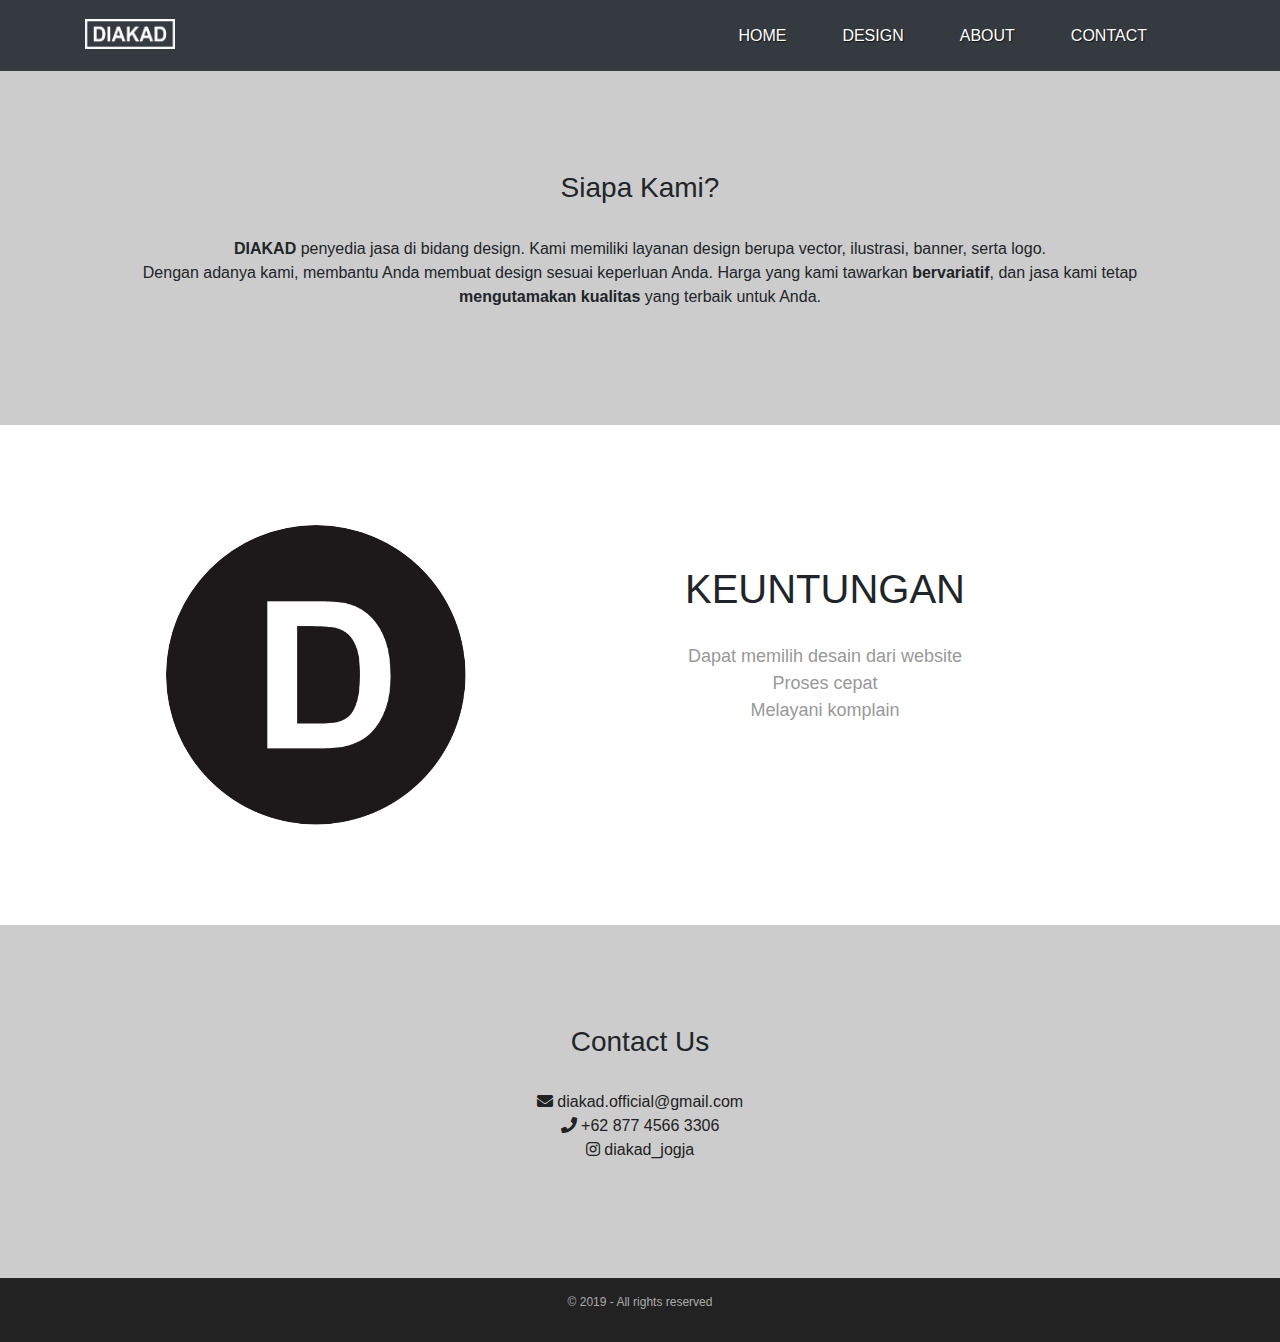
==== about.html @ 9ca5606b "diakad" ====
<!doctype html>
<html lang="en">
  <head>
    <!-- Required meta tags -->
    <meta charset="utf-8">
    <meta name="viewport" content="width=device-width, initial-scale=1, shrink-to-fit=no">

    <!-- Bootstrap CSS -->
    <link rel="stylesheet" href="bootstrap-4.3.1/css/bootstrap.min.css">

    <!-- Font Awesome -->
    <link rel="stylesheet" href="fontawesome-5.8.2/css/all.css">

    <!-- My CSS -->
    <link rel="stylesheet" href="style.css">

    <!-- Favicon -->
    <link rel="shortcut icon" href="img/logo-diakad.png" type="image/x-icon">

    <!-- JavaScript -->
    <script src="bootstrap-4.3.1/js/jquery.slim.min.js"></script>
    <script src="bootstrap-4.3.1/js/popper.min.js"></script>
    <script src="bootstrap-4.3.1/js/bootstrap.min.js"></script>

    <title>About - DIAKAD</title>
  </head>
  <body>

    <!-- Navbar -->
    <nav class="navbar navbar-expand-lg navbar-dark bg-dark custom">
      <div class="container">
        <a class="navbar-brand" href="index.html">
            <img src="img/diakad-brand.png" alt="logo-diakad" class="logodiakadbrand mb-2">
        </a>
        <button class="navbar-toggler" type="button" data-toggle="collapse" data-target="#navbarNavAltMarkup" aria-controls="navbarNavAltMarkup" aria-expanded="false" aria-label="Toggle navigation">
          <span class="navbar-toggler-icon"></span>
        </button>
        <div class="collapse navbar-collapse" id="navbarNavAltMarkup">
          <div class="navbar-nav ml-auto">
            <a class="nav-item nav-link" href="index.html">Home</a>
            <a class="nav-item nav-link" href="design.html">Design</a>
            <a class="nav-item nav-link" href="about.html">About</a>
            <a class="nav-item nav-link" href="about.html#contact">Contact</a>
          </div>
        </div>
      </div>
    </nav>
    <!-- akhir Navbar -->

    <!-- Siapa Kami? -->
    <div class="row siapakami text-center">
      <div class="col">
        <h3>Siapa Kami?</h3><br>
          <p><b>DIAKAD</b> penyedia jasa di bidang design. Kami memiliki layanan design berupa vector, ilustrasi, banner, serta logo. <br>Dengan adanya kami, membantu Anda membuat design sesuai keperluan Anda. Harga yang kami tawarkan <b>bervariatif</b>, dan jasa kami tetap <br><b>mengutamakan kualitas</b>
          yang terbaik untuk Anda.</p>
      </div>
    </div>
    <!-- akhir Siapa Kami> -->

    <!-- Portfolio 1 -->
    <div class="row portfolio1 text-center">
      <div class="col-lg-5">
        <img src="img/logo-diakad.png" alt="logo-diakad" class="img-fluid logodiakad rounded-circle">
      </div>
      <div class="col-lg-6">
        <h3>Keuntungan</h3>
          <p><b>Dapat</b> memilih desain dari website<br>Proses <b>cepat</b><br>Melayani komplain</p>
        </ul>
      </div>
    </div>
    <!-- akhir Portfolio 1 -->

    <!-- Kontak -->
    <div id="contact" class="row kontak text-center">
      <div class="col">
        <h3>Contact Us</h3><br>
        <ul class="list-unstyled">
          <a href="mailto:diakad.official@gmail.com" target="_blank">
            <li><i class="fas fa-envelope"></i> diakad.official@gmail.com</li>
          </a>
          <a href="https://s.id/diakad-order" target="_blank">
            <li><i class="fas fa-phone"></i> +62 877 4566 3306</li>
          </a>
          <a href="https://www.instagram.com/diakad_jogja" target="_blank">
            <li><i class="fab fa-instagram"></i> diakad_jogja</li>
          </a>
        </ul>
      </div>
    </div>
    <!-- akhir Kontak -->

    <!-- footer -->
    <div class="row footer2">
      <div class="col-lg">
          <p>&copy; 2019 - All rights reserved</p>
      </div>
    </div>
    <!-- akhir Footer -->
  </body>
</html>
---- style.css ----
/* Html */
html, body {
    max-width: 100%;
    overflow-x: hidden;
}

/* Navbar */
.navbar {
    position: relative;
    z-index: 1;
}
.navbar-brand {
    font-family: Helvetica;
    font-size: 30px;
}

/* Jumbotron */
.jumbotron {
    background-image: url(img/jumbotron-bg.jpg);
    background-size: cover;
    height: 575px;
    text-align: center;
    position: relative;
}

.jumbotron .container {
    position: relative;
    z-index: 1;
}

.jumbotron::after {
    content: '';
    display: block;
    width: 100%;
    height: 100%;
    background-image: linear-gradient(to top, rgba(0, 0, 0, 1), rgba(0,0,0,0));
    position: absolute;
    bottom: 0;
}

.jumbotron .display-4 {
    font-size: 30px;
    color: white;
    font-weight: 200;
    text-shadow: 1px 1px 1px rgba(0, 0, 0, 0.7);
    margin-top: 140px;
    margin-bottom: 30px;
}

/* About Us */
.aboutus {
    margin-top: 100px;
    text-align: center;
}

.aboutus h3 {
    font-size: 30px;
    font-weight: 200;
    text-transform: uppercase;
    margin-top: 10px;
}

.aboutus p {
    font-size: 18px;
    color: #999999;
    font-weight: 200;
    margin: 30px 0;
}

/* Service */
.service {
    margin-top: 100px;
    background-color: #cccccc;
    padding: 100px;
}

.service h3 {
    font-size: 30px;
    font-weight: 200;
    text-transform: uppercase;
    margin-top: -20px;
    margin-bottom: 50px;
}

.service p {
    font-size: 18px;
    color: #222;
    font-weight: 200;
    margin: 10px 0;
}

/* Design */
.design {
    margin-top: 50px;
    padding: auto;
}

.design h3 {
    font-size: 30px;
    font-weight: 200;
    text-transform: uppercase;
    margin-top: -20px;
    margin-bottom: 50px;
}

.design p {
    font-size: 18px;
    color: #222;
    font-weight: 200;
    margin: 10px 0;
}

/* Design 2 */
.design2 {
    padding: auto;
}

.design2 h3 {
    font-size: 30px;
    font-weight: 200;
    text-transform: uppercase;
    margin-top: -20px;
    margin-bottom: 50px;
}

.design2 p {
    font-size: 18px;
    color: #222;
    font-weight: 200;
    margin: 10px 0;
}

/* Footer */
.footer {
    margin-top: 50px;
    background-color: #cccccc;
    padding: 100px;
}

.footer p {
    font-size: 16px;
    color: #333;
    text-align: center;
}

.footer h3 {
    color: #222;
    text-align: center;
}

.footer2 {
    background-color: #222;
    padding: 15px;
}

.footer2 p {
    font-size: 12px;
    color: #ACACAC;
    text-align: center;
}

/* Siapa Kami? */
.siapakami {
    background-color: #cccccc;
    padding: 100px;
}

/* Kontak */
.kontak {
    background-color: #cccccc;
    padding: 100px;
}

.kontak a {
    color: #222;
    text-decoration: none;
}

/* Portfolio1 */
.portfolio1 {
    padding: 100px;
}

.portfolio1 h3 {
    font-size: 40px;
    font-weight: 200;
    text-transform: uppercase;
    margin-top: 40px;
}

.portfolio1 p {
    font-size: 18px;
    color: #999999;
    font-weight: 200;
    margin: 30px 0;
}


/* Lainnya */
.tombol {
    text-transform: uppercase;
    color: white;
}

.tombol2 {
    width: 200px;
    height: 200px;
    text-transform: uppercase;
    color: white;
    border-radius: 0;
}

.col-lg a {
    padding-top: 85px;
}

.logodiakad {
    width: 300px;
    height: 300px;
}

.logodiakadcustom {
    margin-bottom: 10px;
    width: 200px;
    height: 200px;
}

.logodiakadbrand {
    width: 90px;
    height: 30px;
}

/* Custom */
.navbar-brand, .nav-link {
    color: white !important;
    text-shadow: 1px 1px 1px rgba(0, 0, 0, 0.7);
}

/** Selector **/
::-webkit-scrollbar {
    width:5px;
    height:5px;
}

::-webkit-scrollbar-thumb {
    background-color: #222;
}

::selection {
    background:#222;
    color:#fff;
}

::-moz-selection{
    background:#222;
    color:#fff;
}

/* Versi Mobile */
@media (max-width:768px) {
    .navbar {
        background-color:#343a40!important;
    }
    .navbar-brand, .nav-link {
        color: white !important;
        text-shadow: 1px 1px 1px rgba(0, 0, 0, 0.7);
        background-color:#343a40!important;
    }
    a.bg-dark:focus,a.bg-dark:hover,button.bg-dark:focus,button.bg-dark:hover {
        background-color:#1d2124!important
    }

    .service {
        padding:4rem 2rem
    }
}

/* Versi Tablet */
@media (max-width: 1000px) { 
    .navbar {
        background-color:#343a40!important;
    }
    .navbar-brand, .nav-link {
        color: white !important;
        text-shadow: 1px 1px 1px rgba(0, 0, 0, 0.7);
        background-color:#343a40!important;
    }
    a.bg-dark:focus,a.bg-dark:hover,button.bg-dark:focus,button.bg-dark:hover {
        background-color:#1d2124!important
    }
}


/* Versi Desktop */
@media (min-width: 992px) { 
    .navbar-brand, .nav-link {
        color: white !important;
        text-shadow: 1px 1px 1px rgba(0, 0, 0, 0.7);
    }
    .nav-link {
        text-transform: uppercase;
        margin-right: 40px;
    }

    .nav-link:hover::after {
        content: '';
        display: block;
        border-bottom: 3px solid #222222;
        width: 20px;
        margin: auto;
        padding-bottom: 5px;
        margin-bottom: -8px;
    }

    .jumbotron {
        margin-top: -75px;
        height: 640px;
    }

    .jumbotron .display-4 {
        font-size: 60px;
    }

    .aboutus {
        text-align: left;
    }

    .aboutus h3 {
        font-size: 50px;
    }
    .logodiakad {
        width: 300px;
        height: 300px;
    }

    .dummy {
        width: 300px;
        height: 300px;
    }
}
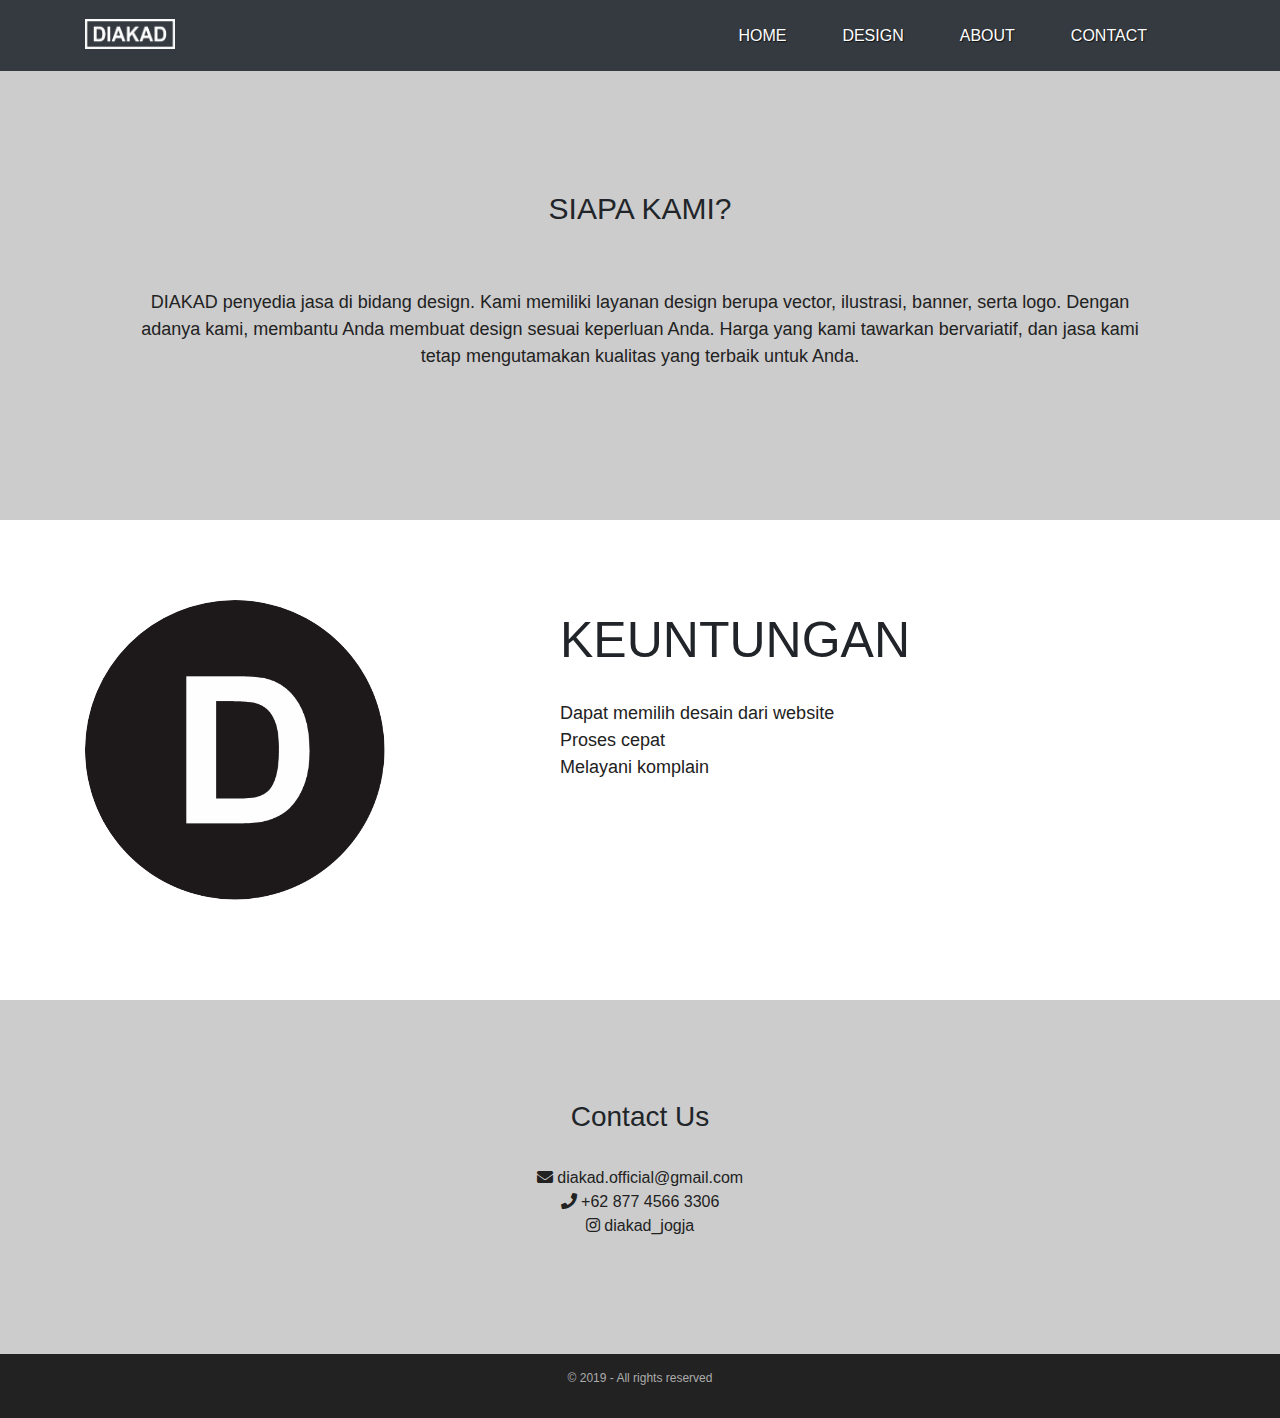
==== commit 3fee4a7b: "diakad" ====
--- a/about.html
+++ b/about.html
@@ -51,14 +51,17 @@
     <div class="row siapakami text-center">
       <div class="col">
         <h3>Siapa Kami?</h3><br>
-          <p><b>DIAKAD</b> penyedia jasa di bidang design. Kami memiliki layanan design berupa vector, ilustrasi, banner, serta logo. <br>Dengan adanya kami, membantu Anda membuat design sesuai keperluan Anda. Harga yang kami tawarkan <b>bervariatif</b>, dan jasa kami tetap <br><b>mengutamakan kualitas</b>
+          <p><b>DIAKAD</b> penyedia jasa di bidang design. Kami memiliki layanan design berupa vector, ilustrasi, banner, serta logo. Dengan adanya kami, membantu Anda membuat design sesuai keperluan Anda. Harga yang kami tawarkan <b>bervariatif</b>, dan jasa kami tetap <b>mengutamakan kualitas</b>
           yang terbaik untuk Anda.</p>
       </div>
     </div>
     <!-- akhir Siapa Kami> -->
 
-    <!-- Portfolio 1 -->
-    <div class="row portfolio1 text-center">
+    <!-- Container -->
+    <div class="container">
+
+    <!-- Keuntungan -->
+    <div class="row keuntungan">
       <div class="col-lg-5">
         <img src="img/logo-diakad.png" alt="logo-diakad" class="img-fluid logodiakad rounded-circle">
       </div>
@@ -68,7 +71,10 @@
         </ul>
       </div>
     </div>
-    <!-- akhir Portfolio 1 -->
+    <!-- akhir Keuntungan -->
+
+    </div>
+    <!-- akhir Container -->
 
     <!-- Kontak -->
     <div id="contact" class="row kontak text-center">
--- a/style.css
+++ b/style.css
@@ -14,11 +14,11 @@
     font-size: 30px;
 }
 
-/* Jumbotron */
+/* jumbotron */
 .jumbotron {
     background-image: url(img/jumbotron-bg.jpg);
     background-size: cover;
-    height: 575px;
+    height: 590px;
     text-align: center;
     position: relative;
 }
@@ -49,6 +49,7 @@
 
 /* About Us */
 .aboutus {
+    padding: 50px;
     margin-top: 100px;
     text-align: center;
 }
@@ -62,7 +63,7 @@
 
 .aboutus p {
     font-size: 18px;
-    color: #999999;
+    color: #222;
     font-weight: 200;
     margin: 30px 0;
 }
@@ -162,13 +163,28 @@
 /* Siapa Kami? */
 .siapakami {
     background-color: #cccccc;
-    padding: 100px;
+    padding: 120px;
+    text-align: center;
+}
+
+.siapakami h3 {
+    font-size: 30px;
+    font-weight: 200;
+    text-transform: uppercase;
+}
+
+.siapakami p {
+    font-size: 18px;
+    color: #222;
+    font-weight: 200;
+    margin: 30px 0;
 }
 
 /* Kontak */
 .kontak {
     background-color: #cccccc;
     padding: 100px;
+    margin-top: 100px;
 }
 
 .kontak a {
@@ -176,25 +192,25 @@
     text-decoration: none;
 }
 
-/* Portfolio1 */
-.portfolio1 {
-    padding: 100px;
-}
-
-.portfolio1 h3 {
-    font-size: 40px;
-    font-weight: 200;
-    text-transform: uppercase;
-    margin-top: 40px;
-}
-
-.portfolio1 p {
-    font-size: 18px;
-    color: #999999;
+/* Keuntungan */
+.keuntungan {
+    margin-top: 80px;
+    text-align: center;
+}
+
+.keuntungan h3 {
+    font-size: 30px;
+    font-weight: 200;
+    text-transform: uppercase;
+    margin-top: 10px;
+}
+
+.keuntungan p {
+    font-size: 18px;
+    color: #222;
     font-weight: 200;
     margin: 30px 0;
 }
-
 
 /* Lainnya */
 .tombol {
@@ -314,7 +330,7 @@
 
     .jumbotron {
         margin-top: -75px;
-        height: 640px;
+        height: 675px;
     }
 
     .jumbotron .display-4 {
@@ -328,6 +344,16 @@
     .aboutus h3 {
         font-size: 50px;
     }
+
+    .keuntungan {
+        text-align: left;
+    }
+
+
+    .keuntungan h3 {
+        font-size: 50px;
+    }
+
     .logodiakad {
         width: 300px;
         height: 300px;
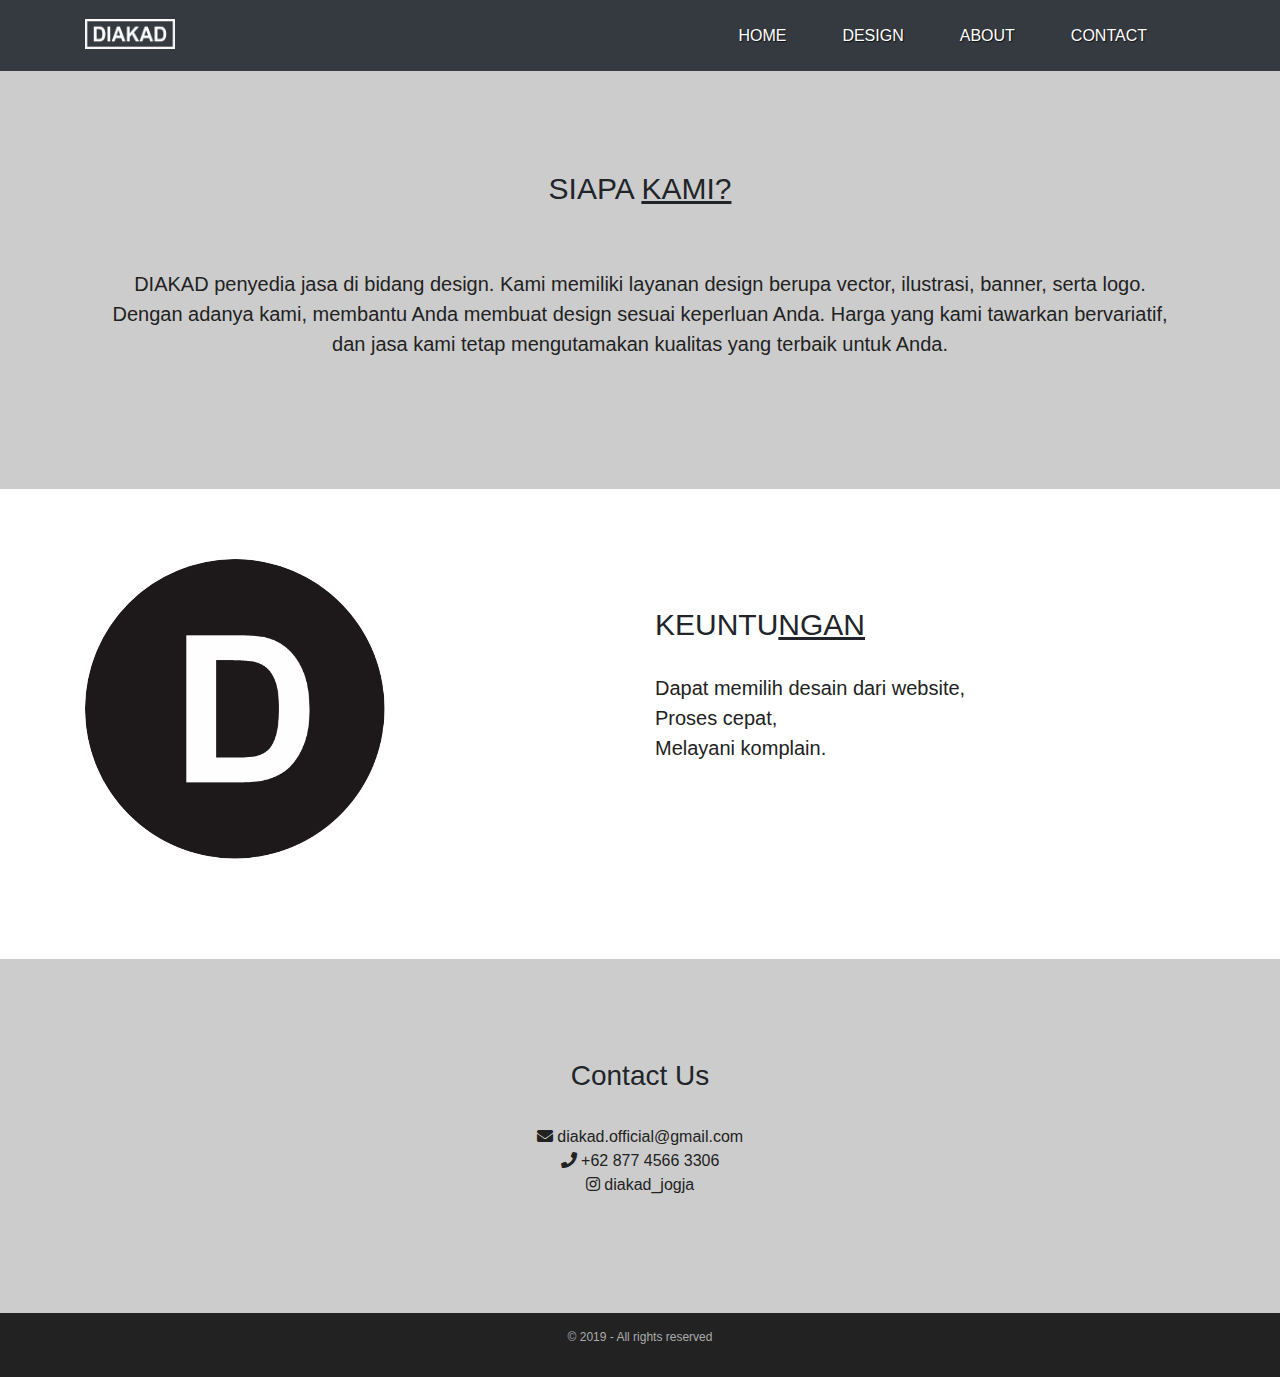
==== commit e9fec13d: "diakad" ====
--- a/about.html
+++ b/about.html
@@ -50,7 +50,7 @@
     <!-- Siapa Kami? -->
     <div class="row siapakami text-center">
       <div class="col">
-        <h3>Siapa Kami?</h3><br>
+        <h3>Siapa <u>Kami?</u></h3><br>
           <p><b>DIAKAD</b> penyedia jasa di bidang design. Kami memiliki layanan design berupa vector, ilustrasi, banner, serta logo. Dengan adanya kami, membantu Anda membuat design sesuai keperluan Anda. Harga yang kami tawarkan <b>bervariatif</b>, dan jasa kami tetap <b>mengutamakan kualitas</b>
           yang terbaik untuk Anda.</p>
       </div>
@@ -60,18 +60,19 @@
     <!-- Container -->
     <div class="container">
 
-    <!-- Keuntungan -->
-    <div class="row keuntungan">
-      <div class="col-lg-5">
-        <img src="img/logo-diakad.png" alt="logo-diakad" class="img-fluid logodiakad rounded-circle">
+      <!-- Keuntungan -->
+      <div class="row keuntungan">
+        <div class="col-lg-6">
+          <a href="img/logo-diakad.png">
+          <img src="img/logo-diakad.png" alt="logo-diakad" class="img-fluid logodiakad rounded-circle"></a>
+        </div>
+        <div class="col-lg-6">
+          <h3 class="mt-5">Keuntu<u>ngan</u></h3>
+            <p><b>Dapat</b> memilih desain dari website,<br>Proses <b>cepat</b>,<br>Melayani komplain.</p>
+          </ul>
+        </div>
       </div>
-      <div class="col-lg-6">
-        <h3>Keuntungan</h3>
-          <p><b>Dapat</b> memilih desain dari website<br>Proses <b>cepat</b><br>Melayani komplain</p>
-        </ul>
-      </div>
-    </div>
-    <!-- akhir Keuntungan -->
+      <!-- akhir Keuntungan -->
 
     </div>
     <!-- akhir Container -->
--- a/style.css
+++ b/style.css
@@ -49,7 +49,6 @@
 
 /* About Us */
 .aboutus {
-    padding: 50px;
     margin-top: 100px;
     text-align: center;
 }
@@ -58,7 +57,7 @@
     font-size: 30px;
     font-weight: 200;
     text-transform: uppercase;
-    margin-top: 10px;
+    margin-top: 50px;
 }
 
 .aboutus p {
@@ -66,6 +65,15 @@
     color: #222;
     font-weight: 200;
     margin: 30px 0;
+}
+
+.aboutus a {
+    color: #2288bb;
+    text-decoration: none;
+}
+
+.aboutus a:hover {
+    color: #222;
 }
 
 /* Service */
@@ -163,7 +171,7 @@
 /* Siapa Kami? */
 .siapakami {
     background-color: #cccccc;
-    padding: 120px;
+    padding: 100px;
     text-align: center;
 }
 
@@ -174,7 +182,7 @@
 }
 
 .siapakami p {
-    font-size: 18px;
+    font-size: 20px;
     color: #222;
     font-weight: 200;
     margin: 30px 0;
@@ -192,9 +200,13 @@
     text-decoration: none;
 }
 
+.kontak a:hover {
+    color: #2288bb;
+}
+
 /* Keuntungan */
 .keuntungan {
-    margin-top: 80px;
+    margin-top: 70px;
     text-align: center;
 }
 
@@ -202,11 +214,11 @@
     font-size: 30px;
     font-weight: 200;
     text-transform: uppercase;
-    margin-top: 10px;
+    margin-top: 50px;
 }
 
 .keuntungan p {
-    font-size: 18px;
+    font-size: 20px;
     color: #222;
     font-weight: 200;
     margin: 30px 0;
@@ -341,17 +353,8 @@
         text-align: left;
     }
 
-    .aboutus h3 {
-        font-size: 50px;
-    }
-
     .keuntungan {
         text-align: left;
-    }
-
-
-    .keuntungan h3 {
-        font-size: 50px;
     }
 
     .logodiakad {
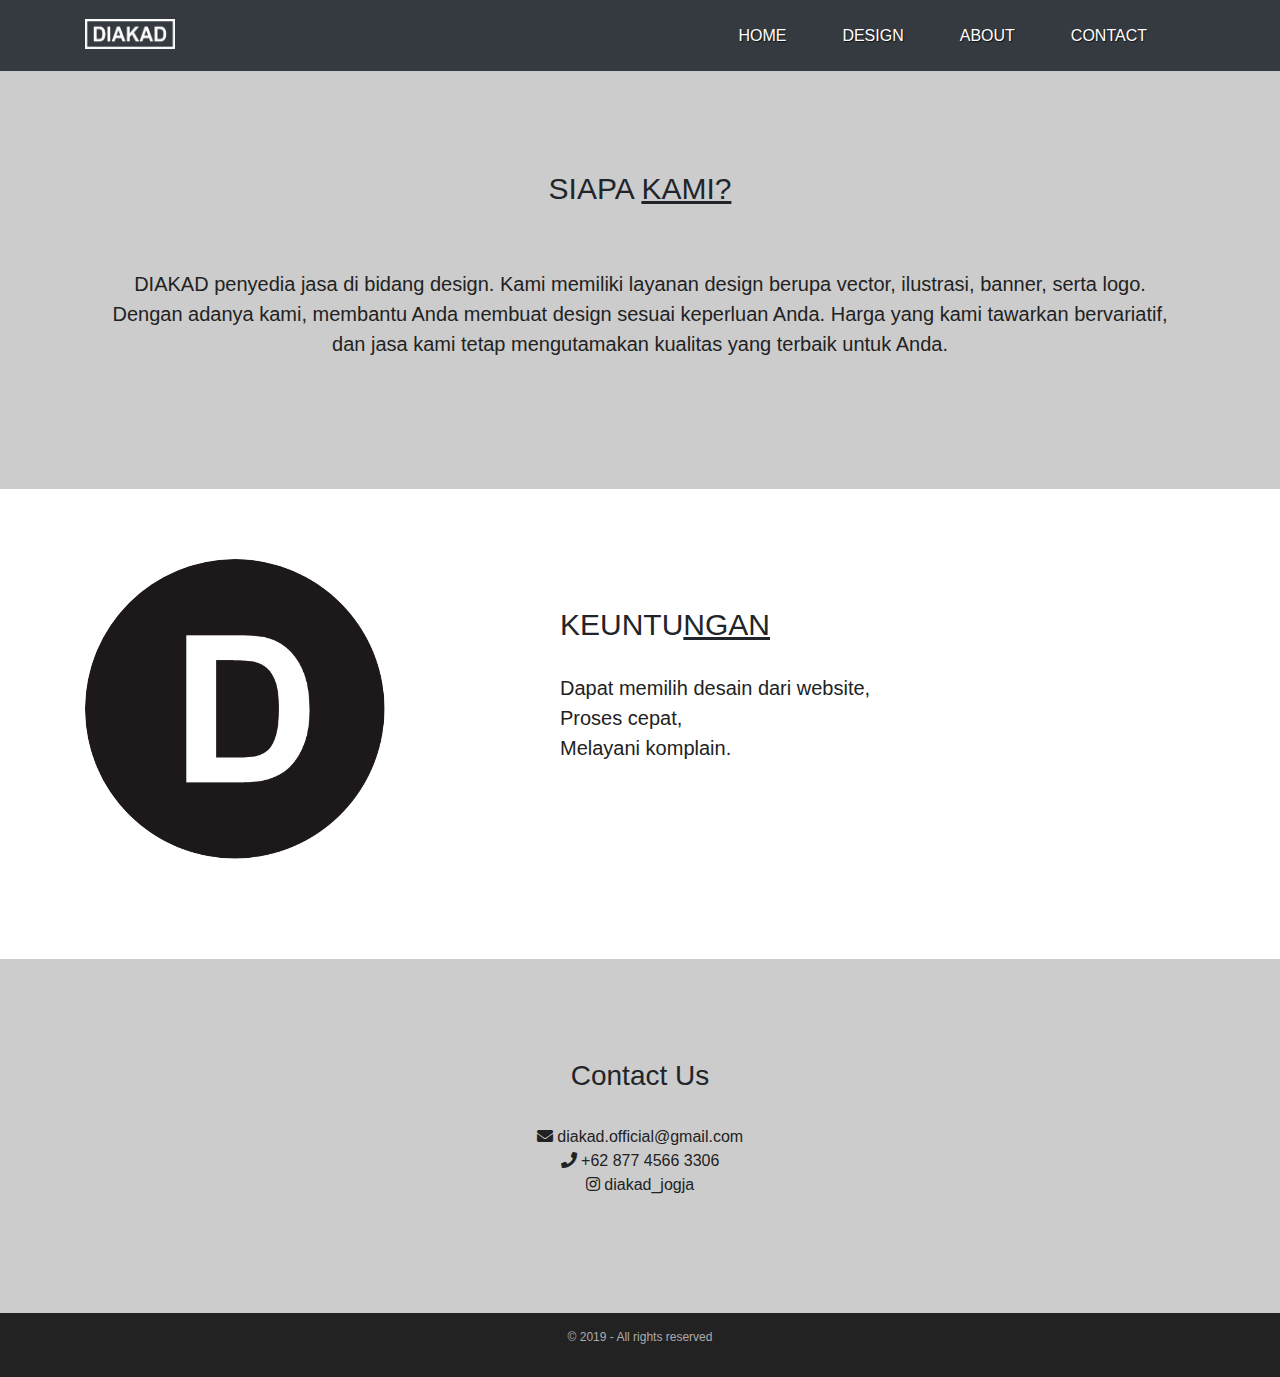
==== commit fbac8bd0: "diakad" ====
--- a/about.html
+++ b/about.html
@@ -49,7 +49,7 @@
 
     <!-- Siapa Kami? -->
     <div class="row siapakami text-center">
-      <div class="col">
+      <div class="col-lg">
         <h3>Siapa <u>Kami?</u></h3><br>
           <p><b>DIAKAD</b> penyedia jasa di bidang design. Kami memiliki layanan design berupa vector, ilustrasi, banner, serta logo. Dengan adanya kami, membantu Anda membuat design sesuai keperluan Anda. Harga yang kami tawarkan <b>bervariatif</b>, dan jasa kami tetap <b>mengutamakan kualitas</b>
           yang terbaik untuk Anda.</p>
@@ -62,7 +62,7 @@
 
       <!-- Keuntungan -->
       <div class="row keuntungan">
-        <div class="col-lg-6">
+        <div class="col-lg-5">
           <a href="img/logo-diakad.png">
           <img src="img/logo-diakad.png" alt="logo-diakad" class="img-fluid logodiakad rounded-circle"></a>
         </div>
@@ -79,7 +79,7 @@
 
     <!-- Kontak -->
     <div id="contact" class="row kontak text-center">
-      <div class="col">
+      <div class="col-lg">
         <h3>Contact Us</h3><br>
         <ul class="list-unstyled">
           <a href="mailto:diakad.official@gmail.com" target="_blank">
--- a/style.css
+++ b/style.css
@@ -285,9 +285,9 @@
 }
 
 /* Versi Mobile */
-@media (max-width:768px) {
+@media (max-width:575px) {
     .navbar {
-        background-color:#343a40!important;
+        background-color:#343a40;
     }
     .navbar-brand, .nav-link {
         color: white !important;
@@ -295,16 +295,12 @@
         background-color:#343a40!important;
     }
     a.bg-dark:focus,a.bg-dark:hover,button.bg-dark:focus,button.bg-dark:hover {
-        background-color:#1d2124!important
-    }
-
-    .service {
-        padding:4rem 2rem
-    }
-}
-
-/* Versi Tablet */
-@media (max-width: 1000px) { 
+        background-color:#1d2124!important;
+    }
+}
+
+/* Versi Mobile 2 */
+@media (max-width: 768px) { 
     .navbar {
         background-color:#343a40!important;
     }
@@ -314,7 +310,22 @@
         background-color:#343a40!important;
     }
     a.bg-dark:focus,a.bg-dark:hover,button.bg-dark:focus,button.bg-dark:hover {
-        background-color:#1d2124!important
+        background-color:#1d2124!important;
+    }
+}
+
+/* Versi Mobile Tablet */
+@media (max-width: 992px) { 
+    .navbar {
+        background-color:#343a40!important;
+    }
+    .navbar-brand, .nav-link {
+        color: white !important;
+        text-shadow: 1px 1px 1px rgba(0, 0, 0, 0.7);
+        background-color:#343a40!important;
+    }
+    a.bg-dark:focus,a.bg-dark:hover,button.bg-dark:focus,button.bg-dark:hover {
+        background-color:#1d2124!important;
     }
 }
 
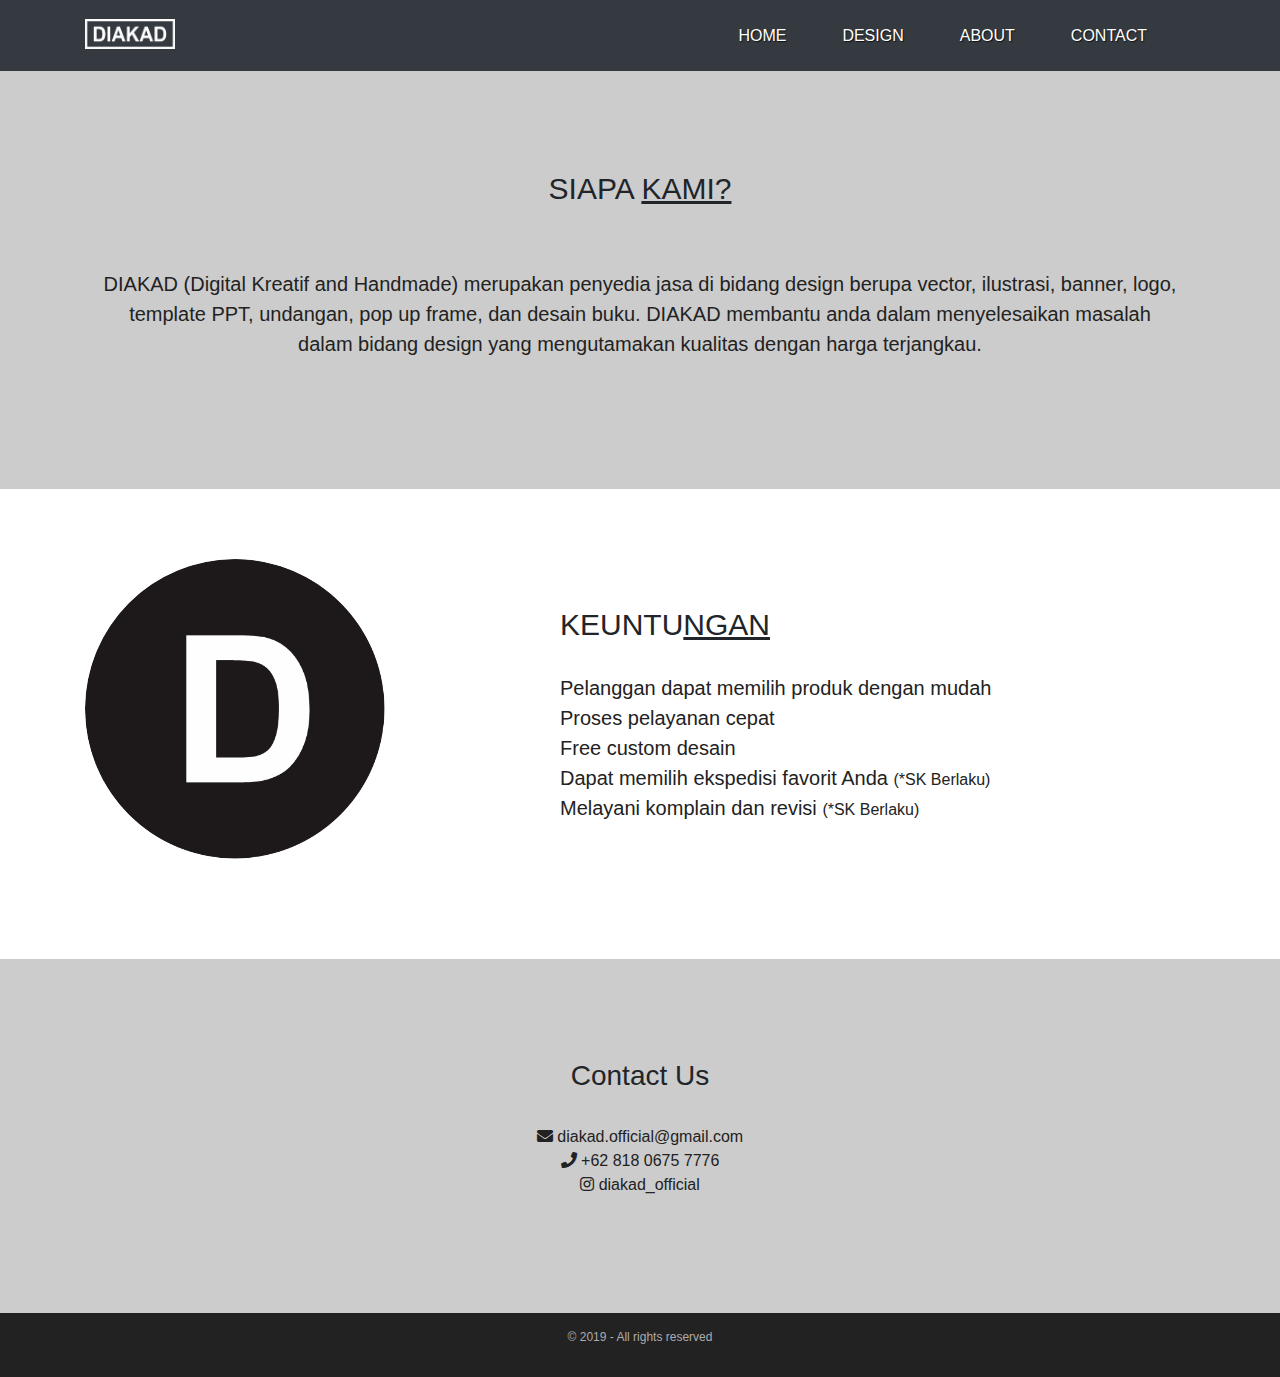
==== commit 0abf93b8: "diakad" ====
--- a/about.html
+++ b/about.html
@@ -51,8 +51,7 @@
     <div class="row siapakami text-center">
       <div class="col-lg">
         <h3>Siapa <u>Kami?</u></h3><br>
-          <p><b>DIAKAD</b> penyedia jasa di bidang design. Kami memiliki layanan design berupa vector, ilustrasi, banner, serta logo. Dengan adanya kami, membantu Anda membuat design sesuai keperluan Anda. Harga yang kami tawarkan <b>bervariatif</b>, dan jasa kami tetap <b>mengutamakan kualitas</b>
-          yang terbaik untuk Anda.</p>
+          <p><b>DIAKAD (Digital Kreatif and Handmade)</b> merupakan penyedia jasa di bidang design berupa vector, ilustrasi, banner, logo, template PPT, undangan, pop up frame, dan desain buku. DIAKAD membantu anda dalam <b>menyelesaikan masalah</b> dalam bidang design yang <b>mengutamakan kualitas</b> dengan <b>harga terjangkau</b>.</p>
       </div>
     </div>
     <!-- akhir Siapa Kami> -->
@@ -64,11 +63,15 @@
       <div class="row keuntungan">
         <div class="col-lg-5">
           <a href="img/logo-diakad.png">
-          <img src="img/logo-diakad.png" alt="logo-diakad" class="img-fluid logodiakad rounded-circle"></a>
+          <img src="img/logo-diakad.png" alt="logo-diakad" width="300" height="300" class="img-fluid rounded-circle"></a>
         </div>
         <div class="col-lg-6">
           <h3 class="mt-5">Keuntu<u>ngan</u></h3>
-            <p><b>Dapat</b> memilih desain dari website,<br>Proses <b>cepat</b>,<br>Melayani komplain.</p>
+            <p>Pelanggan dapat memilih produk dengan <b>mudah</b><br>
+              Proses pelayanan <b>cepat</b><br>
+              <b>Free custom</b> desain<br>
+              Dapat <b>memilih ekspedisi favorit</b> Anda <small>(*SK Berlaku)</small><br>
+              Melayani <b>komplain</b> dan <b>revisi</b> <small>(*SK Berlaku)</small></p>
           </ul>
         </div>
       </div>
@@ -79,17 +82,17 @@
 
     <!-- Kontak -->
     <div id="contact" class="row kontak text-center">
-      <div class="col-lg">
+      <div class="col-lg mx-auto">
         <h3>Contact Us</h3><br>
         <ul class="list-unstyled">
           <a href="mailto:diakad.official@gmail.com" target="_blank">
             <li><i class="fas fa-envelope"></i> diakad.official@gmail.com</li>
           </a>
           <a href="https://s.id/diakad-order" target="_blank">
-            <li><i class="fas fa-phone"></i> +62 877 4566 3306</li>
+            <li><i class="fas fa-phone"></i> +62 818 0675 7776</li>
           </a>
-          <a href="https://www.instagram.com/diakad_jogja" target="_blank">
-            <li><i class="fab fa-instagram"></i> diakad_jogja</li>
+          <a href="https://www.instagram.com/diakad_official" target="_blank">
+            <li><i class="fab fa-instagram"></i> diakad_official</li>
           </a>
         </ul>
       </div>
--- a/style.css
+++ b/style.css
@@ -80,7 +80,7 @@
 .service {
     margin-top: 100px;
     background-color: #cccccc;
-    padding: 100px;
+    padding: 50px;
 }
 
 .service h3 {
@@ -100,7 +100,7 @@
 
 /* Design */
 .design {
-    margin-top: 50px;
+    margin-top: 100px;
     padding: auto;
 }
 
@@ -247,12 +247,6 @@
     height: 300px;
 }
 
-.logodiakadcustom {
-    margin-bottom: 10px;
-    width: 200px;
-    height: 200px;
-}
-
 .logodiakadbrand {
     width: 90px;
     height: 30px;
@@ -331,7 +325,7 @@
 
 
 /* Versi Desktop */
-@media (min-width: 992px) { 
+@media (min-width: 1000px) { 
     .navbar-brand, .nav-link {
         color: white !important;
         text-shadow: 1px 1px 1px rgba(0, 0, 0, 0.7);
@@ -368,13 +362,8 @@
         text-align: left;
     }
 
-    .logodiakad {
-        width: 300px;
-        height: 300px;
-    }
-
     .dummy {
-        width: 300px;
-        height: 300px;
+        width: 250px;
+        height: 250px;
     }
 }